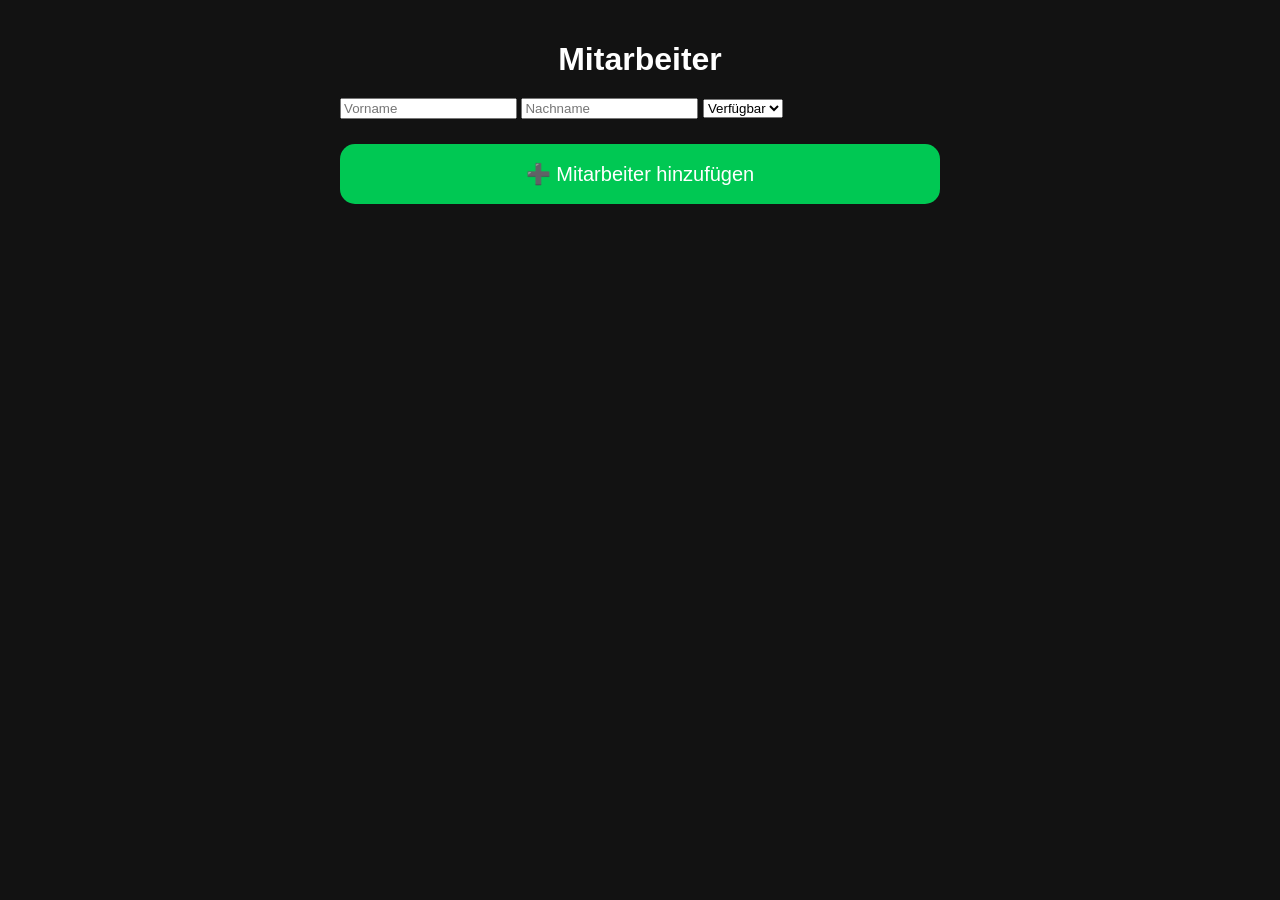
==== frontend/employees.html @ 51a52f14 "Add employees.html for employee management" ====
<!DOCTYPE html>
<html lang="de">
<head>
    <meta charset="UTF-8">
    <meta name="viewport" content="width=device-width, initial-scale=1.0">
    <title>Mitarbeiter</title>
    <link rel="stylesheet" href="style.css">
</head>
<body>

<div class="container">

    <h1>Mitarbeiter</h1>

    <input id="firstname" placeholder="Vorname">
    <input id="lastname" placeholder="Nachname">

    <select id="status">
        <option>Verfügbar</option>
        <option>Urlaub</option>
        <option>Krank</option>
        <option>Support</option>
        <option>Training</option>
    </select>

    <button onclick="addEmployee()">
        ➕ Mitarbeiter hinzufügen
    </button>

    <div id="employeeList"></div>

</div>

<script src="employees.js"></script>

</body>
</html>
---- frontend/style.css ----
body{
    background:#121212;
    color:white;
    font-family:Arial,sans-serif;
    margin:0;
    padding:20px;
}

.container{
    max-width:600px;
    margin:auto;
}

h1{
    text-align:center;
    margin-bottom:20px;
}

.cards{
    display:grid;
    grid-template-columns:1fr 1fr;
    gap:15px;
}

.card{
    background:#1e1e1e;
    border-radius:15px;
    padding:20px;
    text-align:center;
}

.support{
    border:2px solid red;
}

button{
    width:100%;
    margin-top:25px;
    padding:18px;
    font-size:20px;
    border:none;
    border-radius:15px;
    background:#00c853;
    color:white;
}

#rotationResult{
    margin-top:20px;
}
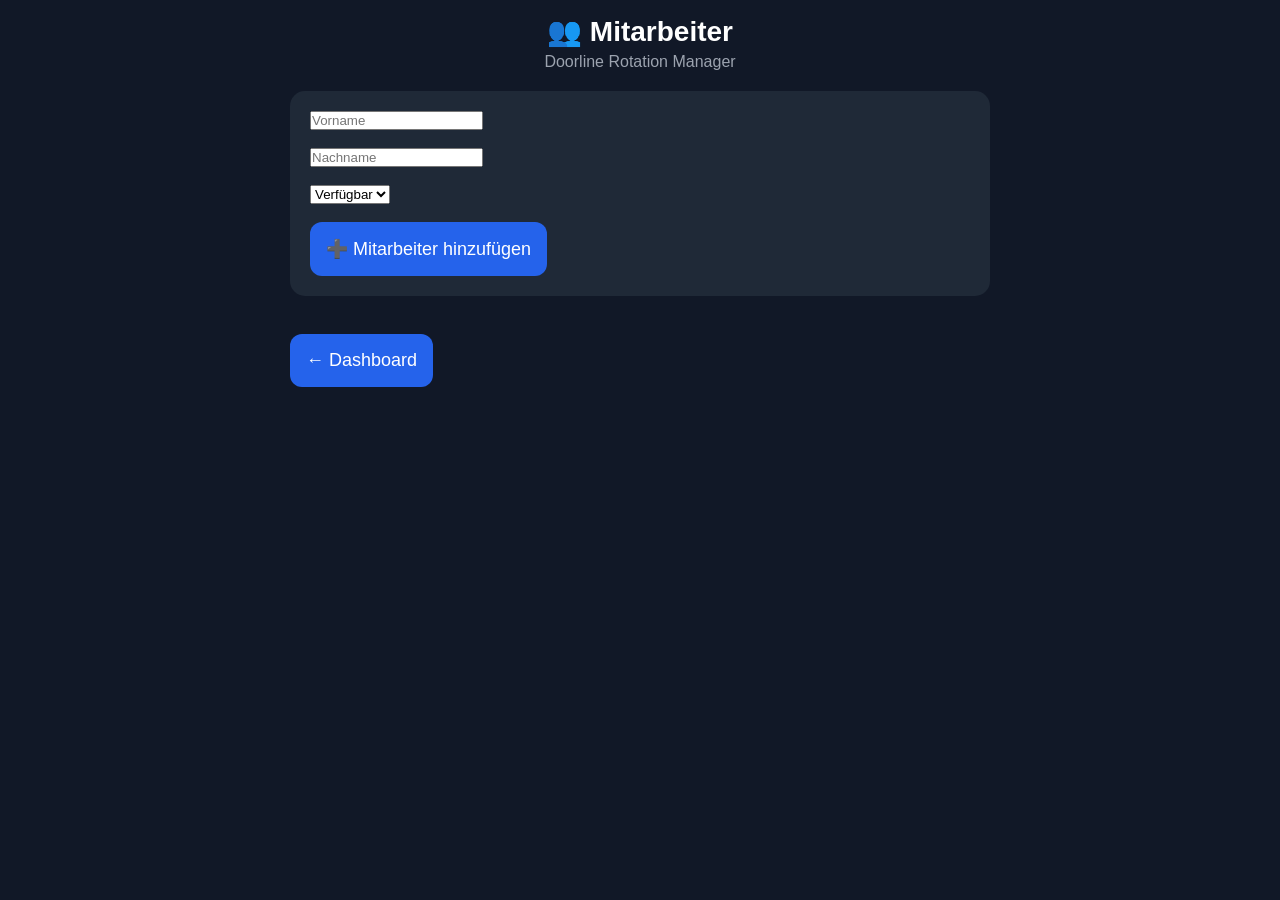
==== commit e7ec2b84: "Update employees.html" ====
--- a/frontend/employees.html
+++ b/frontend/employees.html
@@ -2,32 +2,64 @@
 <html lang="de">
 <head>
     <meta charset="UTF-8">
-    <meta name="viewport" content="width=device-width, initial-scale=1.0">
+    <meta name="viewport"
+          content="width=device-width, initial-scale=1.0">
+
     <title>Mitarbeiter</title>
+
     <link rel="stylesheet" href="style.css">
 </head>
+
 <body>
 
 <div class="container">
 
-    <h1>Mitarbeiter</h1>
+    <header>
+        <h1>👥 Mitarbeiter</h1>
+        <p>Doorline Rotation Manager</p>
+    </header>
 
-    <input id="firstname" placeholder="Vorname">
-    <input id="lastname" placeholder="Nachname">
+    <div class="section">
 
-    <select id="status">
-        <option>Verfügbar</option>
-        <option>Urlaub</option>
-        <option>Krank</option>
-        <option>Support</option>
-        <option>Training</option>
-    </select>
+        <input
+            type="text"
+            id="firstname"
+            placeholder="Vorname">
 
-    <button onclick="addEmployee()">
-        ➕ Mitarbeiter hinzufügen
+        <br><br>
+
+        <input
+            type="text"
+            id="lastname"
+            placeholder="Nachname">
+
+        <br><br>
+
+        <select id="status">
+            <option>Verfügbar</option>
+            <option>Urlaub</option>
+            <option>Krank</option>
+            <option>Support</option>
+            <option>Training</option>
+        </select>
+
+        <br><br>
+
+        <button onclick="addEmployee()">
+            ➕ Mitarbeiter hinzufügen
+        </button>
+
+    </div>
+
+    <div id="employee_list">
+
+    </div>
+
+    <br>
+
+    <button onclick="window.location.href='index.html'">
+        ← Dashboard
     </button>
-
-    <div id="employeeList"></div>
 
 </div>
 
--- a/frontend/style.css
+++ b/frontend/style.css
@@ -1,49 +1,126 @@
-body{
-    background:#121212;
-    color:white;
-    font-family:Arial,sans-serif;
-    margin:0;
-    padding:20px;
+* {
+    margin: 0;
+    padding: 0;
+    box-sizing: border-box;
 }
 
-.container{
-    max-width:600px;
-    margin:auto;
+body {
+    background: #111827;
+    color: white;
+    font-family: Arial, sans-serif;
+    padding: 15px;
 }
 
-h1{
-    text-align:center;
-    margin-bottom:20px;
+.container {
+    max-width: 700px;
+    margin: auto;
 }
 
-.cards{
-    display:grid;
-    grid-template-columns:1fr 1fr;
-    gap:15px;
+header {
+    text-align: center;
+    margin-bottom: 20px;
 }
 
-.card{
-    background:#1e1e1e;
-    border-radius:15px;
-    padding:20px;
-    text-align:center;
+header h1 {
+    font-size: 28px;
+    margin-bottom: 5px;
 }
 
-.support{
-    border:2px solid red;
+header p {
+    color: #9ca3af;
 }
 
-button{
-    width:100%;
-    margin-top:25px;
-    padding:18px;
-    font-size:20px;
-    border:none;
-    border-radius:15px;
-    background:#00c853;
-    color:white;
+.cards {
+    display: grid;
+    grid-template-columns: repeat(2, 1fr);
+    gap: 12px;
+    margin-bottom: 20px;
 }
 
-#rotationResult{
-    margin-top:20px;
+.card {
+    background: #1f2937;
+    border-radius: 15px;
+    padding: 20px;
+    text-align: center;
 }
+
+.card h3 {
+    font-size: 15px;
+    margin-bottom: 10px;
+}
+
+.card p {
+    font-size: 26px;
+    font-weight: bold;
+}
+
+.green {
+    border-left: 5px solid #22c55e;
+}
+
+.yellow {
+    border-left: 5px solid #facc15;
+}
+
+.red {
+    border-left: 5px solid #ef4444;
+}
+
+.orange {
+    border-left: 5px solid #f97316;
+}
+
+.blue {
+    border-left: 5px solid #3b82f6;
+}
+
+.actions {
+    display: flex;
+    flex-direction: column;
+    gap: 12px;
+    margin-bottom: 25px;
+}
+
+button {
+    background: #2563eb;
+    color: white;
+    border: none;
+    border-radius: 12px;
+    padding: 16px;
+    font-size: 18px;
+    cursor: pointer;
+}
+
+button:hover {
+    opacity: 0.9;
+}
+
+.section {
+    background: #1f2937;
+    padding: 20px;
+    border-radius: 15px;
+    margin-bottom: 20px;
+}
+
+.section h2 {
+    margin-bottom: 15px;
+}
+
+.station {
+    background: #374151;
+    padding: 15px;
+    border-radius: 10px;
+    margin-bottom: 10px;
+}
+
+.station h3 {
+    margin-bottom: 5px;
+}
+
+#rotation_result {
+    white-space: pre-wrap;
+    overflow-x: auto;
+    background: #111827;
+    padding: 15px;
+    border-radius: 10px;
+}
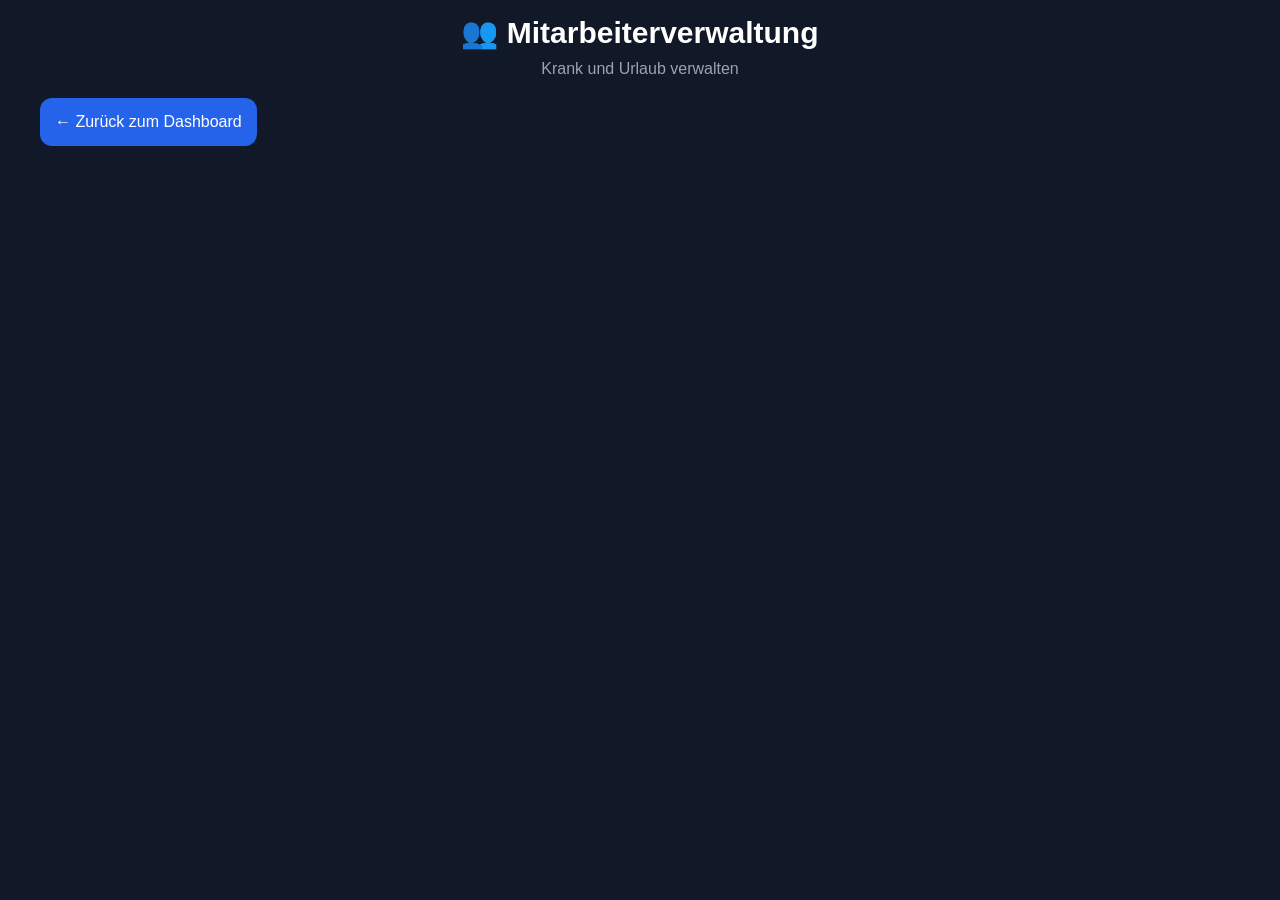
==== commit 76b935bb: "Update employees.html" ====
--- a/frontend/employees.html
+++ b/frontend/employees.html
@@ -2,68 +2,30 @@
 <html lang="de">
 <head>
     <meta charset="UTF-8">
-    <meta name="viewport"
-          content="width=device-width, initial-scale=1.0">
+    <meta name="viewport" content="width=device-width, initial-scale=1.0">
+    <title>Mitarbeiterverwaltung</title>
 
-    <title>Mitarbeiter</title>
-
-    <link rel="stylesheet" href="style.css">
+    <link rel="stylesheet" href="/frontend/style.css">
 </head>
 
 <body>
 
 <div class="container">
 
-    <header>
-        <h1>👥 Mitarbeiter</h1>
-        <p>Doorline Rotation Manager</p>
+    <header class="header">
+        <h1>👥 Mitarbeiterverwaltung</h1>
+        <p>Krank und Urlaub verwalten</p>
     </header>
 
-    <div class="section">
+    <div id="employees_container"></div>
 
-        <input
-            type="text"
-            id="firstname"
-            placeholder="Vorname">
-
-        <br><br>
-
-        <input
-            type="text"
-            id="lastname"
-            placeholder="Nachname">
-
-        <br><br>
-
-        <select id="status">
-            <option>Verfügbar</option>
-            <option>Urlaub</option>
-            <option>Krank</option>
-            <option>Support</option>
-            <option>Training</option>
-        </select>
-
-        <br><br>
-
-        <button onclick="addEmployee()">
-            ➕ Mitarbeiter hinzufügen
-        </button>
-
-    </div>
-
-    <div id="employee_list">
-
-    </div>
-
-    <br>
-
-    <button onclick="window.location.href='index.html'">
-        ← Dashboard
+    <button onclick="window.location.href='/'">
+        ← Zurück zum Dashboard
     </button>
 
 </div>
 
-<script src="employees.js"></script>
+<script src="/frontend/employees.js"></script>
 
 </body>
 </html>
--- a/frontend/style.css
+++ b/frontend/style.css
@@ -1,126 +1,172 @@
-* {
-    margin: 0;
-    padding: 0;
-    box-sizing: border-box;
+*{
+    margin:0;
+    padding:0;
+    box-sizing:border-box;
 }
 
-body {
-    background: #111827;
-    color: white;
-    font-family: Arial, sans-serif;
-    padding: 15px;
+body{
+    font-family:Arial, sans-serif;
+    background:#111827;
+    color:white;
+    padding:15px;
 }
 
-.container {
-    max-width: 700px;
-    margin: auto;
+.container{
+    max-width:1200px;
+    margin:auto;
 }
 
-header {
-    text-align: center;
-    margin-bottom: 20px;
+.header{
+    text-align:center;
+    margin-bottom:20px;
 }
 
-header h1 {
-    font-size: 28px;
-    margin-bottom: 5px;
+.header h1{
+    font-size:30px;
+    margin-bottom:10px;
 }
 
-header p {
-    color: #9ca3af;
+.header p{
+    color:#9ca3af;
 }
 
-.cards {
-    display: grid;
-    grid-template-columns: repeat(2, 1fr);
-    gap: 12px;
-    margin-bottom: 20px;
+.cards{
+    display:grid;
+    grid-template-columns:repeat(auto-fit,minmax(140px,1fr));
+    gap:15px;
+    margin-bottom:20px;
 }
 
-.card {
-    background: #1f2937;
-    border-radius: 15px;
-    padding: 20px;
-    text-align: center;
+.card{
+    background:#1f2937;
+    border-radius:15px;
+    padding:20px;
+    text-align:center;
 }
 
-.card h3 {
-    font-size: 15px;
-    margin-bottom: 10px;
+.card h3{
+    font-size:15px;
+    margin-bottom:10px;
 }
 
-.card p {
-    font-size: 26px;
-    font-weight: bold;
+.card p{
+    font-size:30px;
+    font-weight:bold;
 }
 
-.green {
-    border-left: 5px solid #22c55e;
+.green{
+    background:#065f46;
 }
 
-.yellow {
-    border-left: 5px solid #facc15;
+.yellow{
+    background:#92400e;
 }
 
-.red {
-    border-left: 5px solid #ef4444;
+.red{
+    background:#991b1b;
 }
 
-.orange {
-    border-left: 5px solid #f97316;
+.orange{
+    background:#9a3412;
 }
 
-.blue {
-    border-left: 5px solid #3b82f6;
+.blue{
+    background:#1d4ed8;
 }
 
-.actions {
-    display: flex;
-    flex-direction: column;
-    gap: 12px;
-    margin-bottom: 25px;
+.actions{
+    display:grid;
+    grid-template-columns:repeat(auto-fit,minmax(200px,1fr));
+    gap:15px;
+    margin-bottom:25px;
 }
 
-button {
-    background: #2563eb;
-    color: white;
-    border: none;
-    border-radius: 12px;
-    padding: 16px;
-    font-size: 18px;
-    cursor: pointer;
+button{
+    border:none;
+    border-radius:12px;
+    padding:15px;
+    background:#2563eb;
+    color:white;
+    font-size:16px;
+    cursor:pointer;
+    transition:0.3s;
 }
 
-button:hover {
-    opacity: 0.9;
+button:hover{
+    transform:scale(1.03);
 }
 
-.section {
-    background: #1f2937;
-    padding: 20px;
-    border-radius: 15px;
-    margin-bottom: 20px;
+.section{
+    background:#1f2937;
+    border-radius:15px;
+    padding:20px;
+    margin-bottom:20px;
 }
 
-.section h2 {
-    margin-bottom: 15px;
+.section h2{
+    margin-bottom:15px;
 }
 
-.station {
-    background: #374151;
-    padding: 15px;
-    border-radius: 10px;
-    margin-bottom: 10px;
+#stations_container{
+    display:grid;
+    grid-template-columns:repeat(auto-fit,minmax(150px,1fr));
+    gap:15px;
 }
 
-.station h3 {
-    margin-bottom: 5px;
+.station{
+    background:#374151;
+    border-radius:12px;
+    padding:15px;
+    text-align:center;
 }
 
-#rotation_result {
-    white-space: pre-wrap;
-    overflow-x: auto;
-    background: #111827;
-    padding: 15px;
-    border-radius: 10px;
+.station h3{
+    margin-bottom:10px;
 }
+
+.station p{
+    color:#d1d5db;
+}
+
+pre{
+    background:#111827;
+    padding:15px;
+    border-radius:10px;
+    overflow:auto;
+}
+
+.skills-grid{
+    display:grid;
+    grid-template-columns:repeat(auto-fit,minmax(90px,1fr));
+    gap:10px;
+    margin-top:15px;
+}
+
+.skill-item{
+    display:flex;
+    align-items:center;
+    gap:8px;
+    background:#374151;
+    padding:10px;
+    border-radius:10px;
+}
+
+.skill-item input{
+    width:20px;
+    height:20px;
+}
+
+@media(max-width:768px){
+
+    .cards{
+        grid-template-columns:repeat(2,1fr);
+    }
+
+    .actions{
+        grid-template-columns:1fr;
+    }
+
+    #stations_container{
+        grid-template-columns:repeat(2,1fr);
+    }
+}
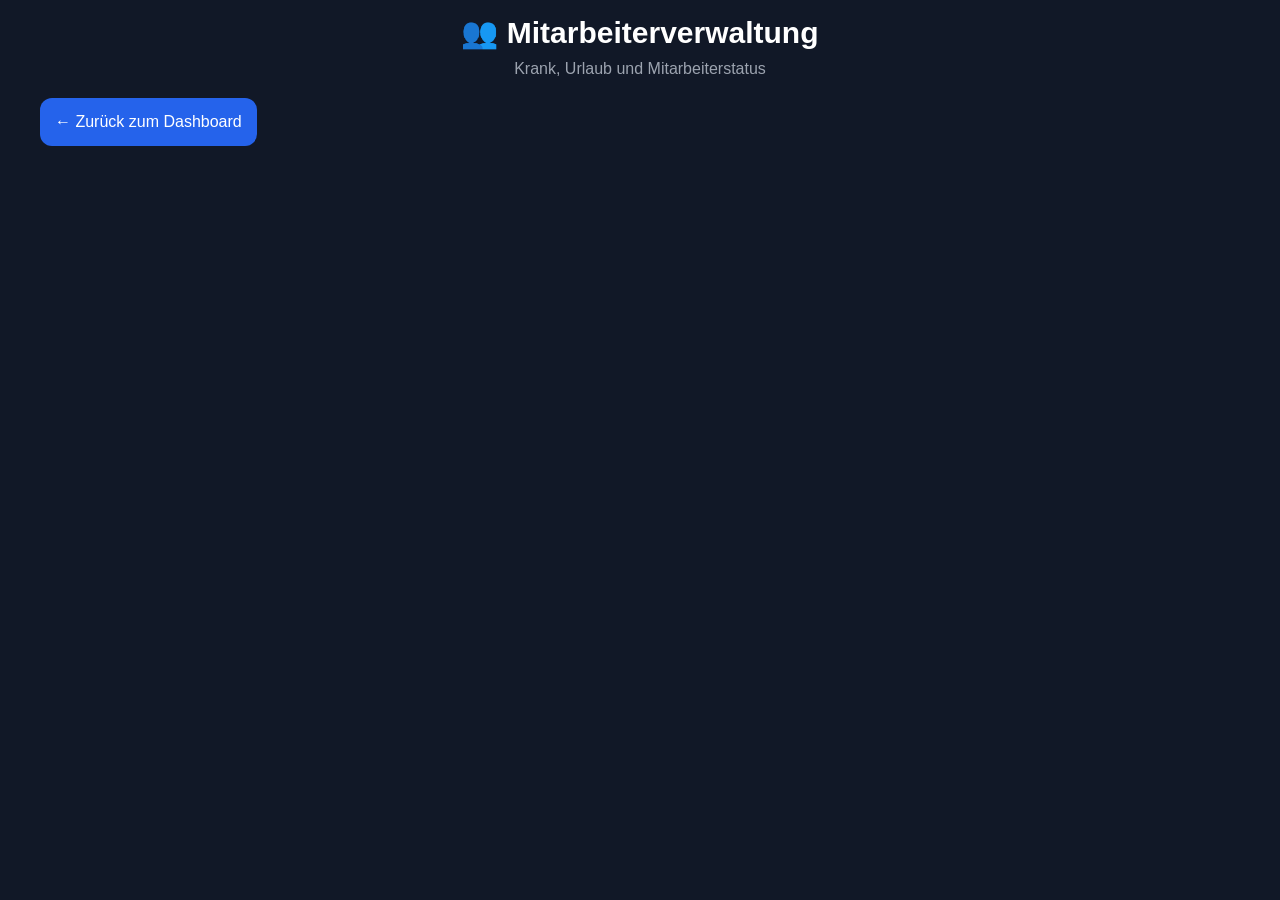
==== commit 31e9d244: "Update header description in employees.html" ====
--- a/frontend/employees.html
+++ b/frontend/employees.html
@@ -14,7 +14,7 @@
 
     <header class="header">
         <h1>👥 Mitarbeiterverwaltung</h1>
-        <p>Krank und Urlaub verwalten</p>
+        <p>Krank, Urlaub und Mitarbeiterstatus</p>
     </header>
 
     <div id="employees_container"></div>
